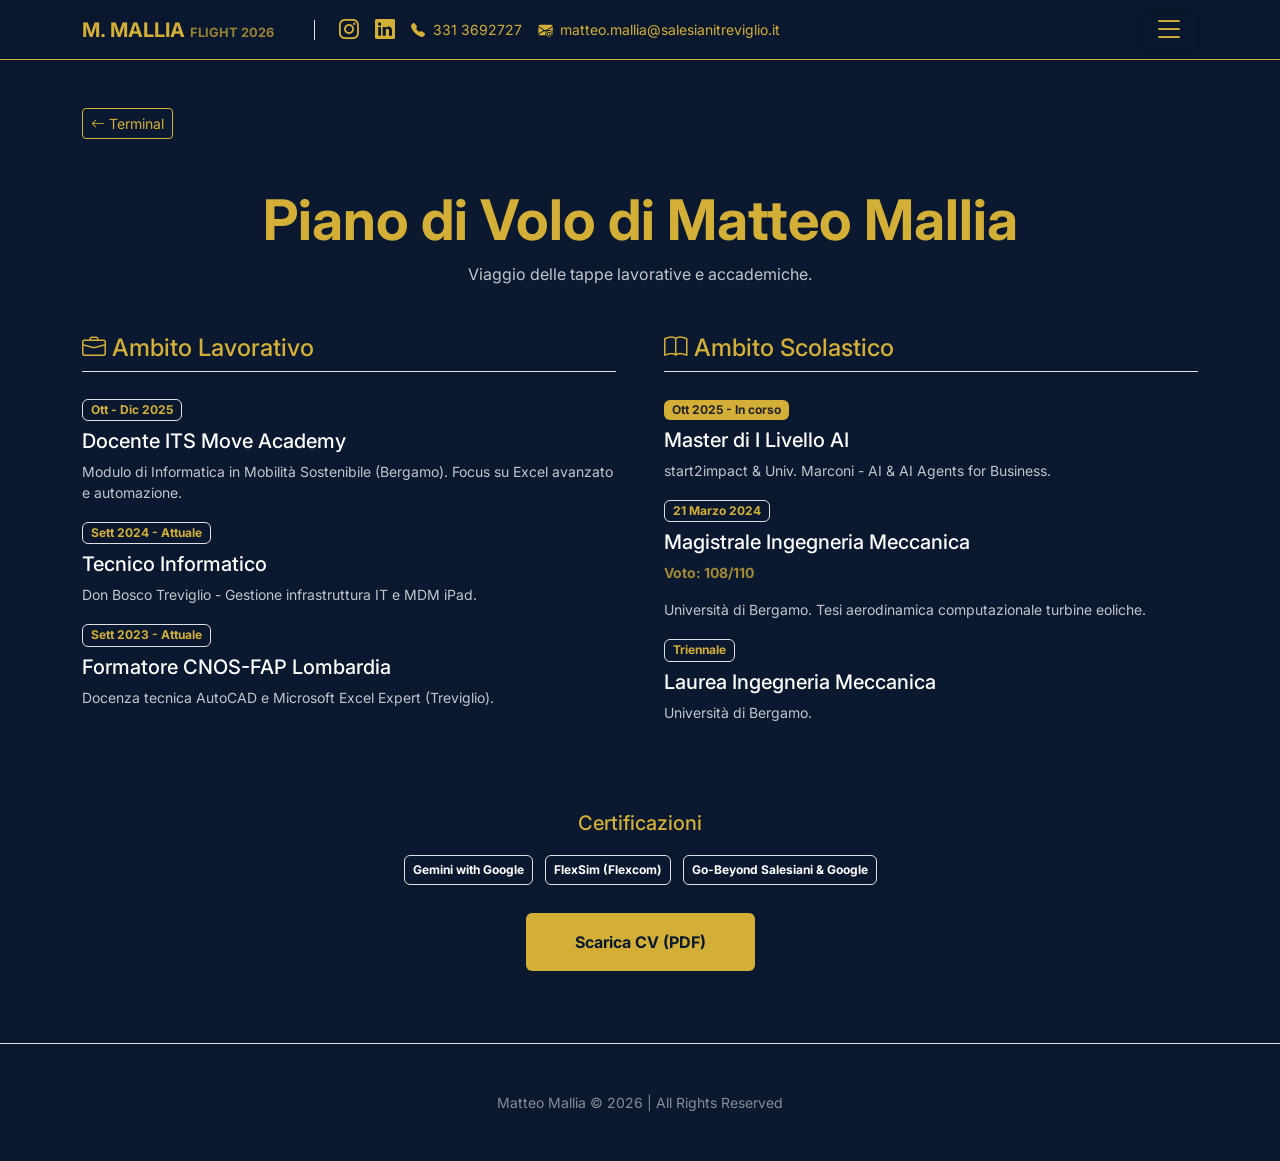
==== cv.html @ 943df673 "Add files via upload" ====
<!DOCTYPE html>
<html lang="it">
<head>
    <meta charset="UTF-8">
    <meta name="viewport" content="width=device-width, initial-scale=1.0">
    <title>Matteo Mallia | Passport (CV)</title>
    <link href="https://cdn.jsdelivr.net/npm/bootstrap@5.3.0/dist/css/bootstrap.min.css" rel="stylesheet">
    <link rel="stylesheet" href="https://cdn.jsdelivr.net/npm/bootstrap-icons@1.11.1/font/bootstrap-icons.css">
    <link href="https://fonts.googleapis.com/css2?family=Inter:wght@300;400;700&family=JetBrains+Mono&display=swap" rel="stylesheet">
    <link rel="stylesheet" href="css/style.css">
</head>
<body class="bg-darker-blue text-white">

    <nav class="navbar sticky-top custom-radar-nav">
        <div class="container d-flex justify-content-between align-items-center">
            <div class="d-flex align-items-center flex-wrap gap-3">
                <a class="navbar-brand me-3" href="index.html">M. MALLIA <span>FLIGHT 2026</span></a>
                
                <div class="d-none d-lg-block border-start border-gold-subtle h-25 mx-2" style="width:1px; height:20px !important;"></div>

                <div class="nav-social-icons d-flex gap-3 align-items-center">
                    <a href="https://www.instagram.com/matteo_mallia99/" target="_blank" class="text-gold">
                        <i class="bi bi-instagram fs-5"></i>
                    </a>
                    <a href="https://www.linkedin.com/in/matteo-mallia/" target="_blank" class="text-gold">
                        <i class="bi bi-linkedin fs-5"></i>
                    </a>
                    <a href="tel:+393313692727" class="text-gold d-none d-md-inline small font-mono text-decoration-none">
                        <i class="bi bi-telephone-fill me-1"></i> 331 3692727
                    </a>
                    <a href="mailto:matteo.mallia@salesianitreviglio.it" class="text-gold d-none d-md-inline small font-mono text-decoration-none">
                        <i class="bi bi-envelope-at-fill me-1"></i> matteo.mallia@salesianitreviglio.it
                    </a>
                </div>
            </div>
            
            <button class="navbar-toggler" type="button" data-bs-toggle="offcanvas" data-bs-target="#offcanvasMenu">
                <i class="bi bi-list text-gold fs-2"></i>
            </button>
        </div>
    </nav>

    <div class="offcanvas offcanvas-end" tabindex="-1" id="offcanvasMenu">
        <div class="offcanvas-header border-bottom border-gold-subtle">
            <h5 class="offcanvas-title text-gold uppercase">Flight Menu</h5>
            <button type="button" class="btn-close btn-close-white" data-bs-dismiss="offcanvas"></button>
        </div>
        <div class="offcanvas-body">
            <ul class="navbar-nav pe-3 text-white">
                <li class="nav-item mb-2"><a class="nav-link" href="index.html"><i class="bi bi-house"></i> Terminal</a></li>
                <li class="nav-item mb-2"><a class="nav-link" href="passaporto.html"><i class="bi bi-globe"></i> Il mio Passaporto</a></li>
                <li class="nav-item mb-2"><a class="nav-link active" href="cv.html"><i class="bi bi-person-badge"></i> Passport (CV)</a></li>
                <li class="nav-item mb-2"><a class="nav-link" href="progetti.html"><i class="bi bi-rocket-takeoff"></i> Expeditions</a></li>
                <li class="nav-item mt-4"><a class="nav-link fw-bold text-gold" href="contatti.html"><i class="bi bi-qr-code-scan"></i> Fai il Check-in</a></li>
            </ul>
        </div>
    </div>

    <main class="container my-5">
        <div class="mb-5 animate-fade-in">
            <a href="index.html" class="btn btn-outline-gold btn-sm border-gold"><i class="bi bi-arrow-left"></i> Terminal</a>
        </div>

        <div class="text-center mb-5">
            <h1 class="text-gold display-4 fw-bold uppercase">Piano di Volo di Matteo Mallia</h1>
            <p class="opacity-75 italic">Viaggio delle tappe lavorative e accademiche.</p>
        </div>

        <div class="row g-5">
            <div class="col-lg-6">
                <h2 class="text-gold mb-4 uppercase h4 letter-spacing-2 border-bottom border-gold pb-2"><i class="bi bi-briefcase"></i> Ambito Lavorativo</h2>
                <div class="flight-path">
                    <div class="timeline-item animate-fade-in">
                        <span class="badge border border-gold text-gold mb-2 uppercase">Ott - Dic 2025</span>
                        <h3 class="h5">Docente ITS Move Academy</h3>
                        <p class="small opacity-75">Modulo di Informatica in Mobilità Sostenibile (Bergamo). Focus su Excel avanzato e automazione.</p>
                    </div>
                    <div class="timeline-item animate-fade-in">
                        <span class="badge border border-gold text-gold mb-2 uppercase">Sett 2024 - Attuale</span>
                        <h3 class="h5">Tecnico Informatico</h3>
                        <p class="small opacity-75">Don Bosco Treviglio - Gestione infrastruttura IT e MDM iPad.</p>
                    </div>
                    <div class="timeline-item animate-fade-in">
                        <span class="badge border border-gold text-gold mb-2 uppercase">Sett 2023 - Attuale</span>
                        <h3 class="h5">Formatore CNOS-FAP Lombardia</h3>
                        <p class="small opacity-75">Docenza tecnica AutoCAD e Microsoft Excel Expert (Treviglio).</p>
                    </div>
                </div>
            </div>

            <div class="col-lg-6">
                <h2 class="text-gold mb-4 uppercase h4 letter-spacing-2 border-bottom border-gold pb-2"><i class="bi bi-book"></i> Ambito Scolastico</h2>
                <div class="flight-path">
                    <div class="timeline-item animate-fade-in">
                        <span class="badge bg-gold text-dark mb-2 uppercase">Ott 2025 - In corso</span>
                        <h3 class="h5">Master di I Livello AI</h3>
                        <p class="small opacity-75">start2impact & Univ. Marconi - AI & AI Agents for Business.</p>
                    </div>
                    <div class="timeline-item animate-fade-in">
                        <span class="badge border border-gold text-gold mb-2 uppercase">21 Marzo 2024</span>
                        <h3 class="h5">Magistrale Ingegneria Meccanica</h3>
                        <p class="small opacity-75 text-gold fw-bold">Voto: 108/110</p>
                        <p class="small opacity-75">Università di Bergamo. Tesi aerodinamica computazionale turbine eoliche.</p>
                    </div>
                    <div class="timeline-item animate-fade-in">
                        <span class="badge border border-gold text-gold mb-2 uppercase">Triennale</span>
                        <h3 class="h5">Laurea Ingegneria Meccanica</h3>
                        <p class="small opacity-75">Università di Bergamo.</p>
                    </div>
                </div>
            </div>
        </div>

        <div class="glass-panel p-4 border-gold text-center mt-5">
            <h3 class="text-gold h5 uppercase mb-3">Certificazioni</h3>
            <div class="mb-4">
                <span class="badge border border-gold-subtle m-1 p-2">Gemini with Google</span>
                <span class="badge border border-gold-subtle m-1 p-2">FlexSim (Flexcom)</span>
                <span class="badge border border-gold-subtle m-1 p-2">Go-Beyond Salesiani & Google</span>
            </div>
            <a href="assets/matteo_mallia_cv.pdf" class="btn btn-gold px-5 py-3 fw-bold uppercase" download>Scarica CV (PDF)</a>
        </div>
    </main>

    <footer class="py-5 text-center mt-5 border-top border-gold-subtle">
        <p class="mb-0 opacity-50 small">Matteo Mallia &copy; 2026 | All Rights Reserved</p>
    </footer>

    <script src="https://cdn.jsdelivr.net/npm/bootstrap@5.3.0/dist/js/bootstrap.bundle.min.js"></script>
</body>
</html>
---- css/style.css ----
body {
  background-color: #0a192f;
  color: #f8f9fa;
  font-family: "Inter", sans-serif;
}

.custom-radar-nav {
  background: rgba(10, 25, 47, 0.95);
  border-bottom: 1px solid #d4af37;
}
.custom-radar-nav .navbar-brand {
  color: #d4af37 !important;
  font-weight: bold;
}
.custom-radar-nav .navbar-brand span {
  font-size: 0.8rem;
  opacity: 0.7;
}
.custom-radar-nav .nav-link {
  color: #f8f9fa !important;
}
.custom-radar-nav .nav-link:hover {
  color: #d4af37 !important;
}

.hero-section {
  height: 100vh;
  background: linear-gradient(rgba(10, 25, 47, 0.8), rgba(10, 25, 47, 0.8)), url("../img/hero-bg.jpg");
  background-size: cover;
  background-position: center;
}

.btn-outline-gold {
  color: #d4af37;
  border: 1px solid #d4af37;
}
.btn-outline-gold:hover {
  background-color: #d4af37;
  color: #0a192f;
}

.text-gold {
  color: #d4af37;
}

.bg-gold {
  background-color: #d4af37;
  color: #0a192f;
}

.btn-gold {
  background-color: #d4af37;
  color: #0a192f;
  font-weight: bold;
}
.btn-gold:hover {
  background-color: rgb(221.024691358, 191.7901234568, 96.975308642);
}

.timeline {
  position: relative;
  max-width: 800px;
  margin: 0 auto;
}
.timeline .timeline-item .timeline-date {
  min-width: 120px;
  text-align: right;
  font-weight: bold;
}
.timeline .timeline-item .timeline-content {
  padding-bottom: 20px;
}
.timeline .timeline-item .timeline-content h3 {
  font-size: 1.5rem;
  color: #f8f9fa;
}
.timeline .timeline-item .timeline-content p {
  color: rgba(255, 255, 255, 0.8);
}

@media (max-width: 768px) {
  .timeline-content {
    border-start: none !important;
    border-top: 1px solid #d4af37;
    padding-top: 15px;
    margin-top: 10px;
  }
  .timeline-date {
    text-align: left !important;
  }
}
.project-card {
  transition: transform 0.3s ease, box-shadow 0.3s ease;
  overflow: hidden;
}
.project-card img {
  filter: grayscale(50%);
  transition: 0.3s;
}
.project-card:hover {
  transform: translateY(-10px);
  box-shadow: 0 10px 20px rgba(212, 175, 55, 0.2);
}
.project-card:hover img {
  filter: grayscale(0%);
}/*# sourceMappingURL=style.css.map */
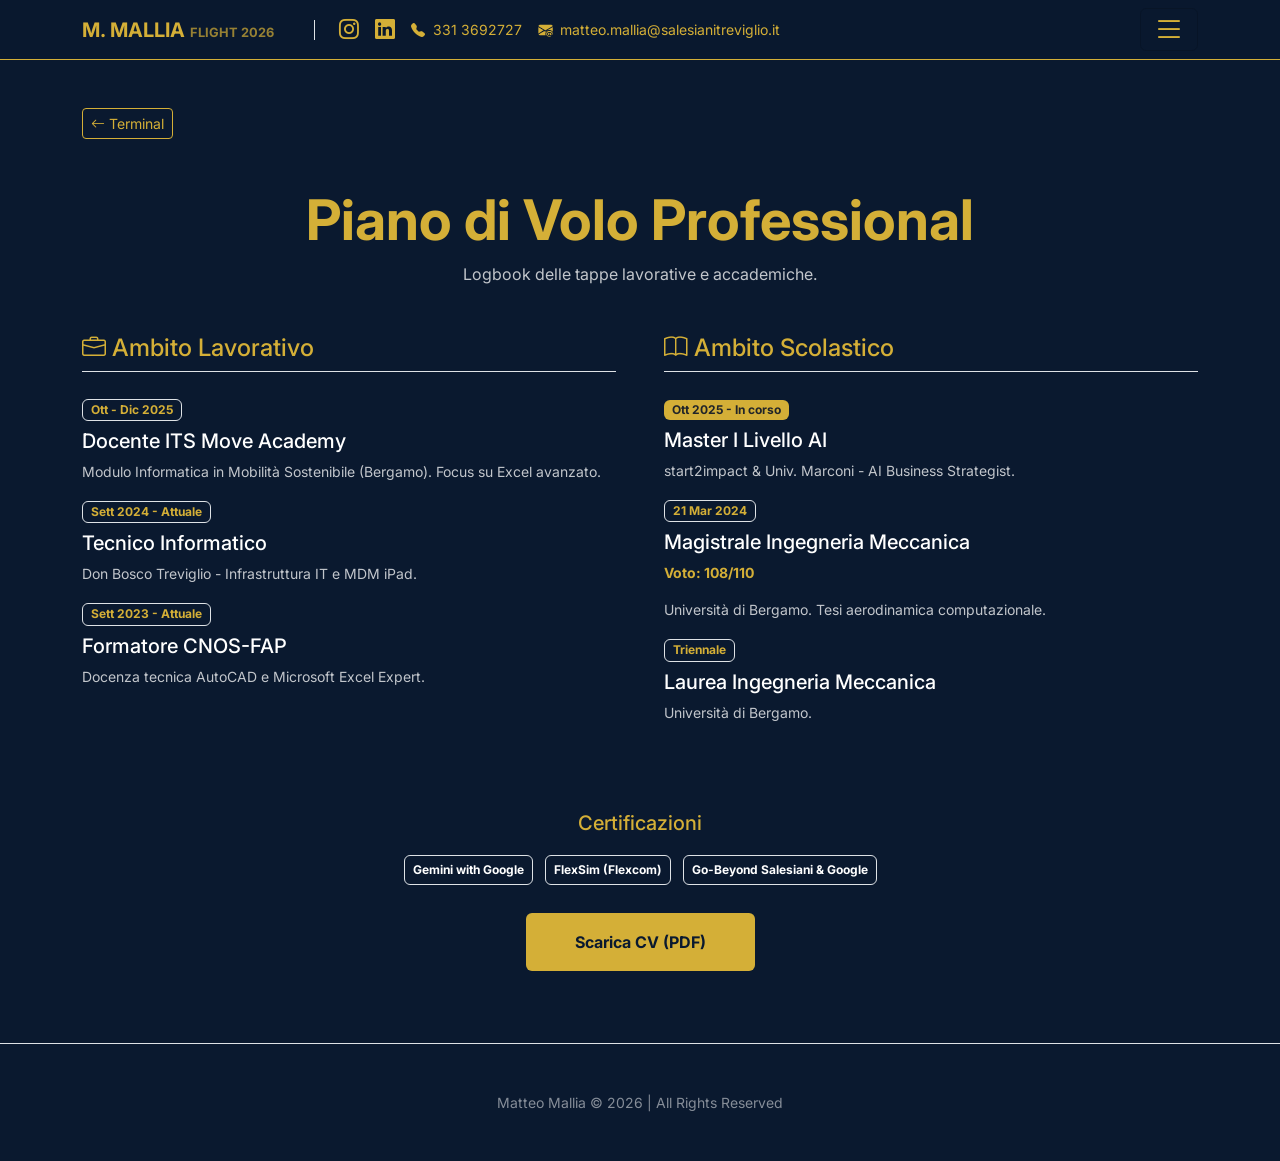
==== commit 82b6a771: "Add files via upload" ====
--- a/cv.html
+++ b/cv.html
@@ -19,37 +19,28 @@
                 <div class="d-none d-lg-block border-start border-gold-subtle h-25 mx-2" style="width:1px; height:20px !important;"></div>
 
                 <div class="nav-social-icons d-flex gap-3 align-items-center">
-                    <a href="https://www.instagram.com/matteo_mallia99/" target="_blank" class="text-gold">
-                        <i class="bi bi-instagram fs-5"></i>
-                    </a>
-                    <a href="https://www.linkedin.com/in/matteo-mallia/" target="_blank" class="text-gold">
-                        <i class="bi bi-linkedin fs-5"></i>
-                    </a>
-                    <a href="tel:+393313692727" class="text-gold d-none d-md-inline small font-mono text-decoration-none">
-                        <i class="bi bi-telephone-fill me-1"></i> 331 3692727
-                    </a>
-                    <a href="mailto:matteo.mallia@salesianitreviglio.it" class="text-gold d-none d-md-inline small font-mono text-decoration-none">
-                        <i class="bi bi-envelope-at-fill me-1"></i> matteo.mallia@salesianitreviglio.it
-                    </a>
+                    <a href="https://www.instagram.com/matteo_mallia99/" target="_blank" class="text-gold"><i class="bi bi-instagram fs-5"></i></a>
+                    <a href="https://www.linkedin.com/in/matteo-mallia/" target="_blank" class="text-gold"><i class="bi bi-linkedin fs-5"></i></a>
+                    <a href="tel:+393313692727" class="text-gold d-none d-md-inline small font-mono text-decoration-none"><i class="bi bi-telephone-fill me-1"></i> 331 3692727</a>
+                    <a href="mailto:matteo.mallia@salesianitreviglio.it" class="text-gold d-none d-md-inline small font-mono text-decoration-none"><i class="bi bi-envelope-at-fill me-1"></i> matteo.mallia@salesianitreviglio.it</a>
                 </div>
             </div>
-            
             <button class="navbar-toggler" type="button" data-bs-toggle="offcanvas" data-bs-target="#offcanvasMenu">
                 <i class="bi bi-list text-gold fs-2"></i>
             </button>
         </div>
     </nav>
 
-    <div class="offcanvas offcanvas-end" tabindex="-1" id="offcanvasMenu">
+<div class="offcanvas offcanvas-end" tabindex="-1" id="offcanvasMenu">
         <div class="offcanvas-header border-bottom border-gold-subtle">
             <h5 class="offcanvas-title text-gold uppercase">Flight Menu</h5>
             <button type="button" class="btn-close btn-close-white" data-bs-dismiss="offcanvas"></button>
         </div>
         <div class="offcanvas-body">
-            <ul class="navbar-nav pe-3 text-white">
-                <li class="nav-item mb-2"><a class="nav-link" href="index.html"><i class="bi bi-house"></i> Terminal</a></li>
+            <ul class="navbar-nav pe-3">
+                <li class="nav-item mb-2"><a class="nav-link active" href="index.html"><i class="bi bi-house"></i> Terminal</a></li>
                 <li class="nav-item mb-2"><a class="nav-link" href="passaporto.html"><i class="bi bi-globe"></i> Il mio Passaporto</a></li>
-                <li class="nav-item mb-2"><a class="nav-link active" href="cv.html"><i class="bi bi-person-badge"></i> Passport (CV)</a></li>
+                <li class="nav-item mb-2"><a class="nav-link" href="cv.html"><i class="bi bi-person-badge"></i> Passport (CV)</a></li>
                 <li class="nav-item mb-2"><a class="nav-link" href="progetti.html"><i class="bi bi-rocket-takeoff"></i> Expeditions</a></li>
                 <li class="nav-item mt-4"><a class="nav-link fw-bold text-gold" href="contatti.html"><i class="bi bi-qr-code-scan"></i> Fai il Check-in</a></li>
             </ul>
@@ -62,8 +53,8 @@
         </div>
 
         <div class="text-center mb-5">
-            <h1 class="text-gold display-4 fw-bold uppercase">Piano di Volo di Matteo Mallia</h1>
-            <p class="opacity-75 italic">Viaggio delle tappe lavorative e accademiche.</p>
+            <h1 class="text-gold display-4 fw-bold uppercase">Piano di Volo Professional</h1>
+            <p class="opacity-75 italic">Logbook delle tappe lavorative e accademiche.</p>
         </div>
 
         <div class="row g-5">
@@ -71,19 +62,19 @@
                 <h2 class="text-gold mb-4 uppercase h4 letter-spacing-2 border-bottom border-gold pb-2"><i class="bi bi-briefcase"></i> Ambito Lavorativo</h2>
                 <div class="flight-path">
                     <div class="timeline-item animate-fade-in">
-                        <span class="badge border border-gold text-gold mb-2 uppercase">Ott - Dic 2025</span>
+                        <span class="badge border border-gold text-gold mb-2 uppercase font-mono">Ott - Dic 2025</span>
                         <h3 class="h5">Docente ITS Move Academy</h3>
-                        <p class="small opacity-75">Modulo di Informatica in Mobilità Sostenibile (Bergamo). Focus su Excel avanzato e automazione.</p>
+                        <p class="small opacity-75">Modulo Informatica in Mobilità Sostenibile (Bergamo). Focus su Excel avanzato.</p>
                     </div>
                     <div class="timeline-item animate-fade-in">
-                        <span class="badge border border-gold text-gold mb-2 uppercase">Sett 2024 - Attuale</span>
+                        <span class="badge border border-gold text-gold mb-2 uppercase font-mono">Sett 2024 - Attuale</span>
                         <h3 class="h5">Tecnico Informatico</h3>
-                        <p class="small opacity-75">Don Bosco Treviglio - Gestione infrastruttura IT e MDM iPad.</p>
+                        <p class="small opacity-75">Don Bosco Treviglio - Infrastruttura IT e MDM iPad.</p>
                     </div>
                     <div class="timeline-item animate-fade-in">
-                        <span class="badge border border-gold text-gold mb-2 uppercase">Sett 2023 - Attuale</span>
-                        <h3 class="h5">Formatore CNOS-FAP Lombardia</h3>
-                        <p class="small opacity-75">Docenza tecnica AutoCAD e Microsoft Excel Expert (Treviglio).</p>
+                        <span class="badge border border-gold text-gold mb-2 uppercase font-mono">Sett 2023 - Attuale</span>
+                        <h3 class="h5">Formatore CNOS-FAP</h3>
+                        <p class="small opacity-75">Docenza tecnica AutoCAD e Microsoft Excel Expert.</p>
                     </div>
                 </div>
             </div>
@@ -92,18 +83,18 @@
                 <h2 class="text-gold mb-4 uppercase h4 letter-spacing-2 border-bottom border-gold pb-2"><i class="bi bi-book"></i> Ambito Scolastico</h2>
                 <div class="flight-path">
                     <div class="timeline-item animate-fade-in">
-                        <span class="badge bg-gold text-dark mb-2 uppercase">Ott 2025 - In corso</span>
-                        <h3 class="h5">Master di I Livello AI</h3>
-                        <p class="small opacity-75">start2impact & Univ. Marconi - AI & AI Agents for Business.</p>
+                        <span class="badge bg-gold text-dark mb-2 uppercase font-mono">Ott 2025 - In corso</span>
+                        <h3 class="h5">Master I Livello AI</h3>
+                        <p class="small opacity-75">start2impact & Univ. Marconi - AI Business Strategist.</p>
                     </div>
                     <div class="timeline-item animate-fade-in">
-                        <span class="badge border border-gold text-gold mb-2 uppercase">21 Marzo 2024</span>
+                        <span class="badge border border-gold text-gold mb-2 uppercase font-mono">21 Mar 2024</span>
                         <h3 class="h5">Magistrale Ingegneria Meccanica</h3>
-                        <p class="small opacity-75 text-gold fw-bold">Voto: 108/110</p>
-                        <p class="small opacity-75">Università di Bergamo. Tesi aerodinamica computazionale turbine eoliche.</p>
+                        <p class="small text-gold fw-bold">Voto: 108/110</p>
+                        <p class="small opacity-75">Università di Bergamo. Tesi aerodinamica computazionale.</p>
                     </div>
                     <div class="timeline-item animate-fade-in">
-                        <span class="badge border border-gold text-gold mb-2 uppercase">Triennale</span>
+                        <span class="badge border border-gold text-gold mb-2 uppercase font-mono">Triennale</span>
                         <h3 class="h5">Laurea Ingegneria Meccanica</h3>
                         <p class="small opacity-75">Università di Bergamo.</p>
                     </div>
